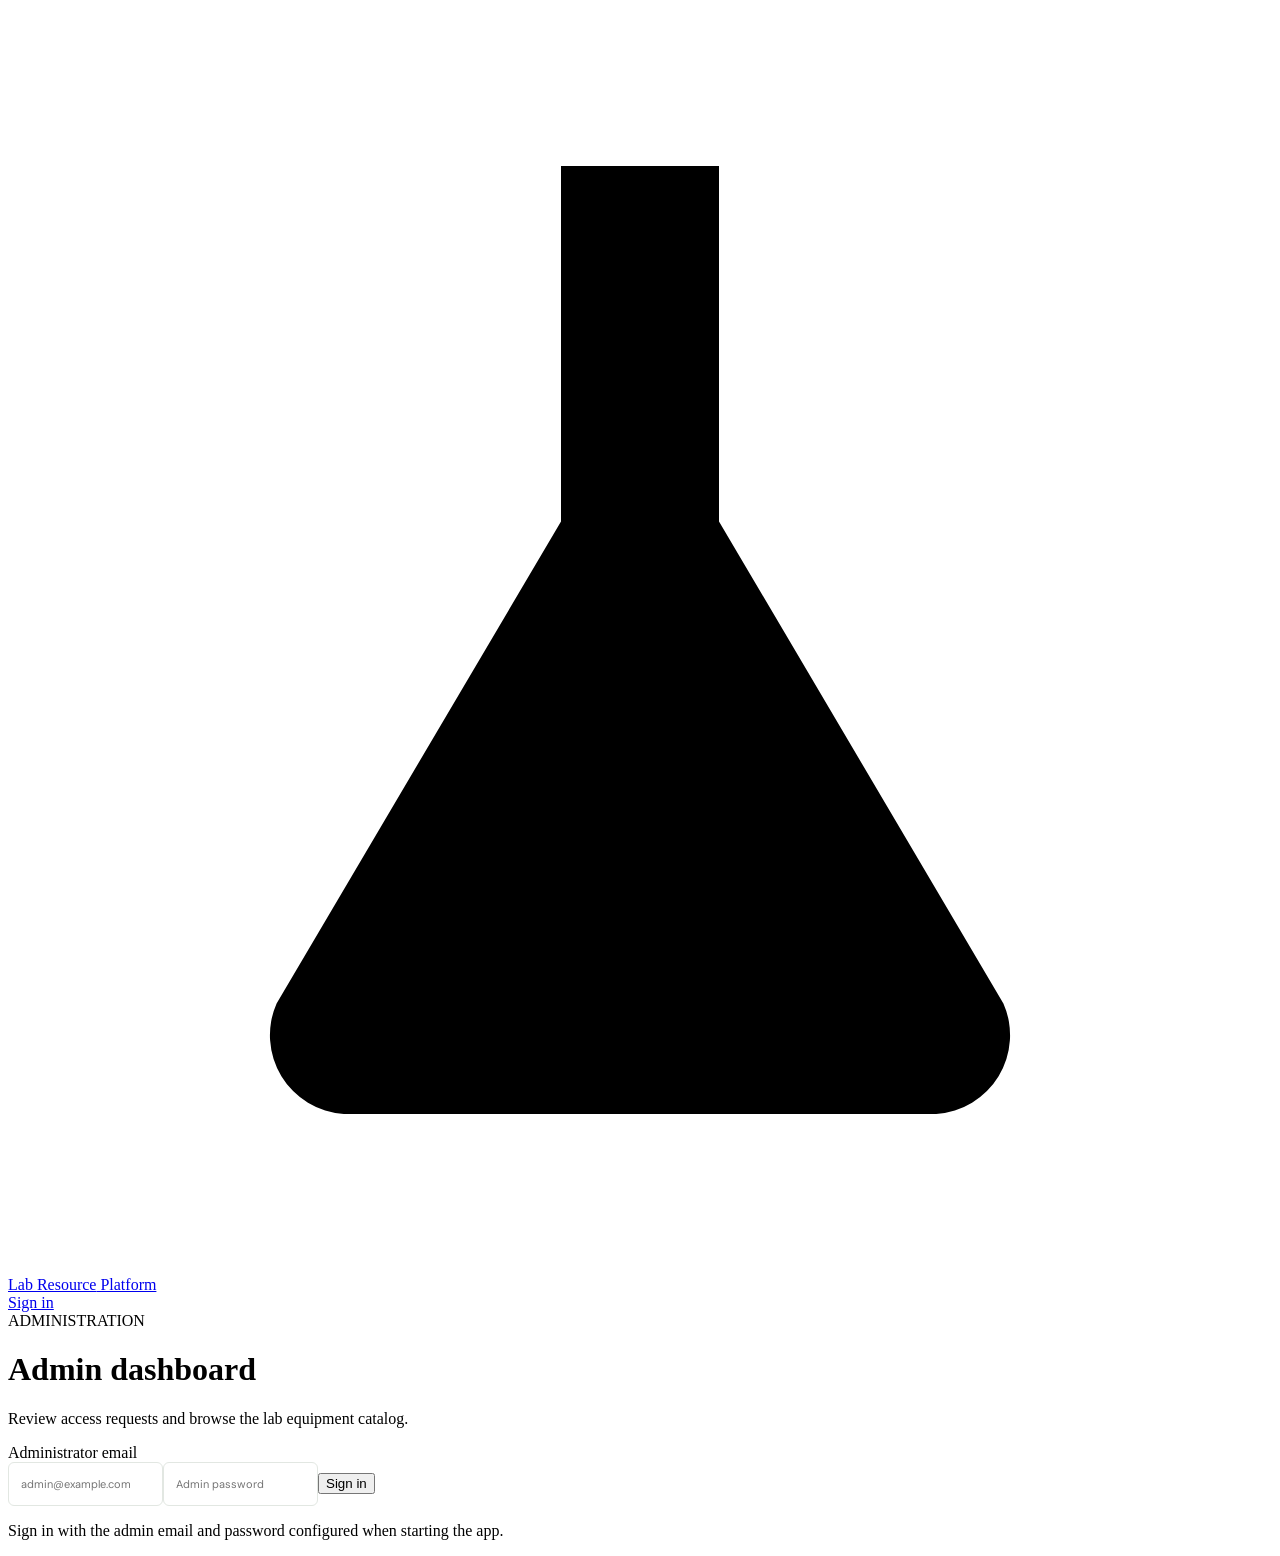
==== src/main/resources/static/admin.html @ 0dc7c9d8 "Initial commit: Lab Resource Platform" ====
<!doctype html>
<html lang="en">
<head>
  <meta charset="UTF-8" />
  <meta name="viewport" content="width=device-width, initial-scale=1.0" />
  <meta name="theme-color" content="#315b47" />
  <title>Admin dashboard | Lab Resource Platform</title>
  <link rel="preconnect" href="https://fonts.googleapis.com" />
  <link rel="preconnect" href="https://fonts.gstatic.com" crossorigin />
  <link href="https://fonts.googleapis.com/css2?family=DM+Sans:wght@400;500;600;700&family=Manrope:wght@500;600;700;800&display=swap" rel="stylesheet" />
  <link rel="stylesheet" href="/styles.css" />
  <link rel="stylesheet" href="/workspace.css" />
  <style>[hidden]{display:none!important}.admin-key-row input{height:42px;border:1px solid #e2e7e2;border-radius:6px;padding:0 12px;min-width:0;flex:1;font:11px 'DM Sans',sans-serif}</style>
</head>
<body class="workspace-page">
  <header class="workspace-nav"><a class="brand" href="/"><span class="brand-mark" aria-hidden="true"><svg viewBox="0 0 32 32"><path d="M12 4h8M14 4v9l-7.2 12.2A2 2 0 0 0 8.5 28h15a2 2 0 0 0 1.7-2.8L18 13V4"/><path d="M10 22h12M13 17h6"/></svg></span><span>Lab Resource<span class="brand-light"> Platform</span></span></a><div><button class="outline-button" id="admin-logout" type="button" hidden>Admin sign out</button> <a class="outline-button" href="/">Sign in</a></div></header>
  <main class="admin-wrap">
    <div class="dashboard-kicker"><span></span> ADMINISTRATION</div>
    <h1>Admin dashboard</h1>
    <p class="dashboard-intro">Review access requests and browse the lab equipment catalog.</p>
    <section class="admin-panel" id="admin-login-panel">
      <label for="admin-email">Administrator email</label>
      <div class="admin-key-row"><input id="admin-email" type="email" autocomplete="username" placeholder="admin@example.com" /><input id="admin-password" type="password" autocomplete="current-password" placeholder="Admin password" /><button id="admin-login" class="primary-link" type="button">Sign in</button></div>
      <p id="admin-message" class="admin-message" role="status" aria-live="polite">Sign in with the admin email and password configured when starting the app.</p>
    </section>
    <section id="admin-content" hidden>
      <section class="admin-panel">
        <div class="resource-summary"><div><span class="summary-number" id="admin-instrument-count">—</span><span class="summary-label">EQUIPMENT ITEMS</span></div><button id="load-requests" class="primary-link" type="button">Refresh data</button></div>
        <p id="dashboard-message" class="admin-message" role="status" aria-live="polite">Loading dashboard...</p>
      </section>
      <h2 class="admin-section-title">Pending access requests</h2>
      <section id="request-list" class="request-list" aria-live="polite"></section>
      <h2 class="admin-section-title">Laboratory equipment</h2>
      <section class="instrument-grid" id="admin-instrument-grid" aria-label="Laboratory equipment catalog"></section>
    </section>
  </main>
  <script src="/admin.js" defer></script>
</body>
</html>
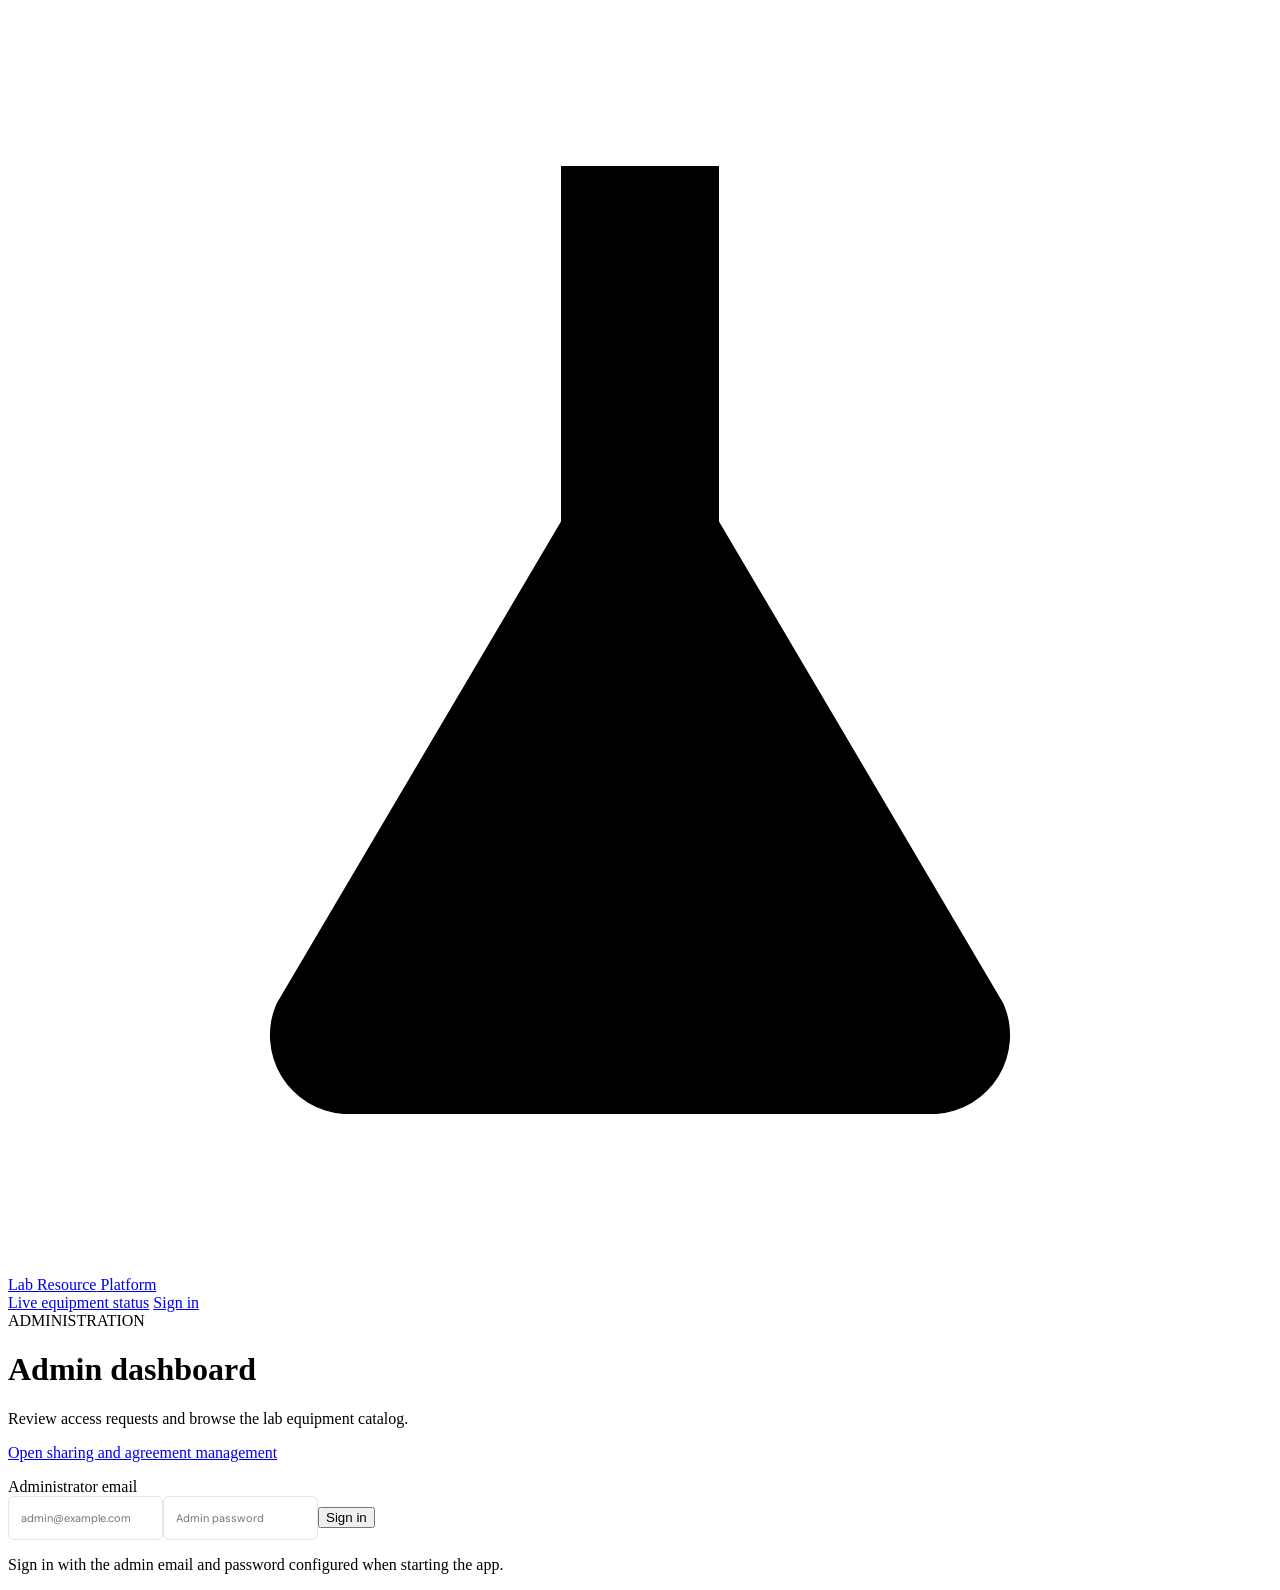
==== commit 48dcdb30: "Add laboratory resource sharing features" ====
--- a/src/main/resources/static/admin.html
+++ b/src/main/resources/static/admin.html
@@ -11,13 +11,15 @@
   <link rel="stylesheet" href="/styles.css" />
   <link rel="stylesheet" href="/workspace.css" />
   <style>[hidden]{display:none!important}.admin-key-row input{height:42px;border:1px solid #e2e7e2;border-radius:6px;padding:0 12px;min-width:0;flex:1;font:11px 'DM Sans',sans-serif}</style>
+  <style>.admin-booking-actions{display:flex;gap:8px}.reject-button{border:1px solid #ead9d6;border-radius:6px;background:#fff;color:#a64f47;padding:9px 12px;font:600 10px 'DM Sans',sans-serif;cursor:pointer}.reject-button:disabled,.admin-booking-actions .approve-button:disabled{opacity:.6;cursor:wait}</style>
 </head>
 <body class="workspace-page">
-  <header class="workspace-nav"><a class="brand" href="/"><span class="brand-mark" aria-hidden="true"><svg viewBox="0 0 32 32"><path d="M12 4h8M14 4v9l-7.2 12.2A2 2 0 0 0 8.5 28h15a2 2 0 0 0 1.7-2.8L18 13V4"/><path d="M10 22h12M13 17h6"/></svg></span><span>Lab Resource<span class="brand-light"> Platform</span></span></a><div><button class="outline-button" id="admin-logout" type="button" hidden>Admin sign out</button> <a class="outline-button" href="/">Sign in</a></div></header>
+  <header class="workspace-nav"><a class="brand" href="/"><span class="brand-mark" aria-hidden="true"><svg viewBox="0 0 32 32"><path d="M12 4h8M14 4v9l-7.2 12.2A2 2 0 0 0 8.5 28h15a2 2 0 0 0 1.7-2.8L18 13V4"/><path d="M10 22h12M13 17h6"/></svg></span><span>Lab Resource<span class="brand-light"> Platform</span></span></a><div><a class="outline-button" href="/monitoring.html">Live equipment status</a> <button class="outline-button" id="admin-logout" type="button" hidden>Admin sign out</button> <a class="outline-button" href="/">Sign in</a></div></header>
   <main class="admin-wrap">
     <div class="dashboard-kicker"><span></span> ADMINISTRATION</div>
     <h1>Admin dashboard</h1>
     <p class="dashboard-intro">Review access requests and browse the lab equipment catalog.</p>
+    <p><a class="nav-admin" href="/sharing.html">Open sharing and agreement management</a></p>
     <section class="admin-panel" id="admin-login-panel">
       <label for="admin-email">Administrator email</label>
       <div class="admin-key-row"><input id="admin-email" type="email" autocomplete="username" placeholder="admin@example.com" /><input id="admin-password" type="password" autocomplete="current-password" placeholder="Admin password" /><button id="admin-login" class="primary-link" type="button">Sign in</button></div>
@@ -30,10 +32,17 @@
       </section>
       <h2 class="admin-section-title">Pending access requests</h2>
       <section id="request-list" class="request-list" aria-live="polite"></section>
+      <h2 class="admin-section-title">Pending booking approvals</h2>
+      <p class="admin-message">Review the equipment, student, purpose, and requested time before approving.</p>
+      <section id="booking-request-list" class="request-list" aria-live="polite"></section>
+      <h2 class="admin-section-title">Equipment in use now</h2>
+      <p class="admin-message">Shows checked-in equipment usage and the student responsible for the active usage log.</p>
+      <section id="active-booking-list" class="request-list" aria-live="polite"></section>
       <h2 class="admin-section-title">Laboratory equipment</h2>
       <section class="instrument-grid" id="admin-instrument-grid" aria-label="Laboratory equipment catalog"></section>
     </section>
   </main>
-  <script src="/admin.js" defer></script>
+  <script src="/shared-ui.js?v=1" defer></script>
+  <script src="/admin.js?v=3" defer></script>
 </body>
 </html>
